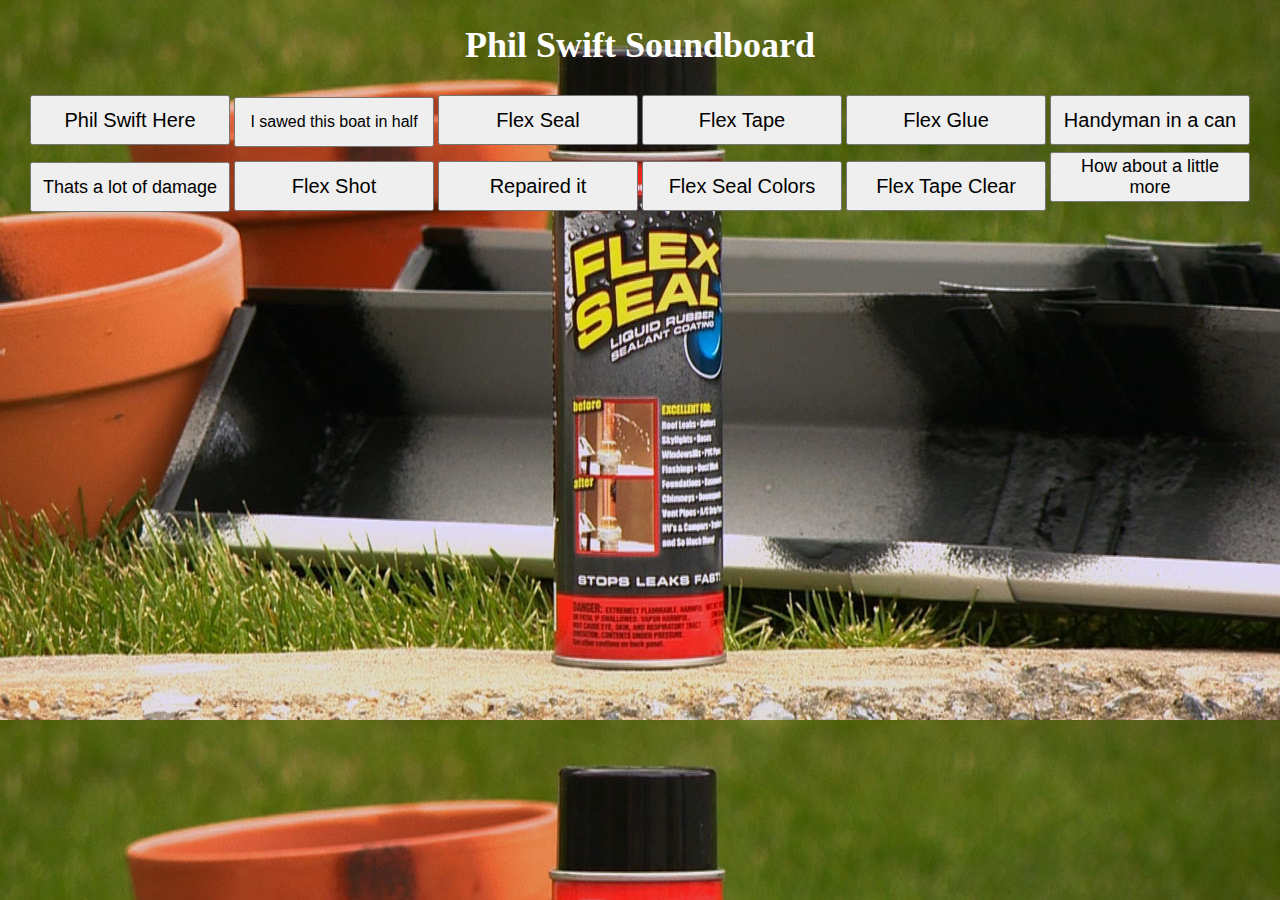
==== index.html @ e55ab318 "Mega Commit" ====
<!DOCTYPE html>
<html>
    <head>
        <title>Phil Swift Soundboard</title>
        <link rel="stylesheet" href="style.css">
        <audio id="boat" src="boat.mp3"></audio>
        <audio id="hereforflextape" src="hereforflextape.wav"></audio>
        <audio id="damage" src="damage.m4a"></audio>
	<audio id="flextape" src="flextape.wav"></audio>
    </head>
    <body>
        <h1 id="title">Phil Swift Soundboard</h1>
        <div id="row">
            <div id="button">
                <button class="buttonshape" onclick="document.getElementById('hereforflextape').play()">Phil Swift Here</button>
            </div>
            <div id="button">
                <button class="buttonshape3" onclick="document.getElementById('boat').play()">I sawed this boat in half</button>
            </div>
            <div id="button">
                <button class="buttonshape">Flex Seal</button>
            </div>
            <div id="button">
                <button class="buttonshape" onclick="document.getElementById('flextape').play()">Flex Tape</button>
            </div>
            <div id="button">
                <button class="buttonshape">Flex Glue</button>
            </div>
            <div id="button">
                <button class="buttonshape">Handyman in a can</button>
            </div>
        </div>
        <div id="row">
            <div id="button">
                <button class="buttonshape2" onclick="document.getElementById('damage').play()">Thats a lot of damage</button>
            </div>
            <div id="button">
                <button class="buttonshape">Flex Shot</button>
            </div>
            <div id="button">
                <button class="buttonshape">Repaired it</button>
            </div>
            <div id="button">
                <button class="buttonshape">Flex Seal Colors</button>
            </div>
            <div id="button">
                <button class="buttonshape">Flex Tape Clear</button>
            </div>
            <div id="button">
                <button class="buttonshape2">How about a little more</button>
            </div>
        </div>
    </body>
</html>
---- style.css ----
body{
    text-align: center;
    background-image: url('background.jpg');
    background-size: cover;
}
#button{
    display: inline-block;   
}
.buttonshape{
    width: 200px;
    height: 50px;
    font-size: 20px;
    margin-top: 5px;
}
.buttonshape2{
    width: 200px;
    height: 50px;
    font-size: 18px;
    margin-top: 5px;
}
.buttonshape3{
    width: 200px;
    height: 50px;
    font-size: 16px;
    margin-top: 5px;
}
.buttonshape4{
    width: 200px;
    height: 50px;
    font-size: 16px;
    margin-top: 5px;
}
#title{
    font-size: 36px;
    font-family: Comic Sans MS;
    color: white;
}
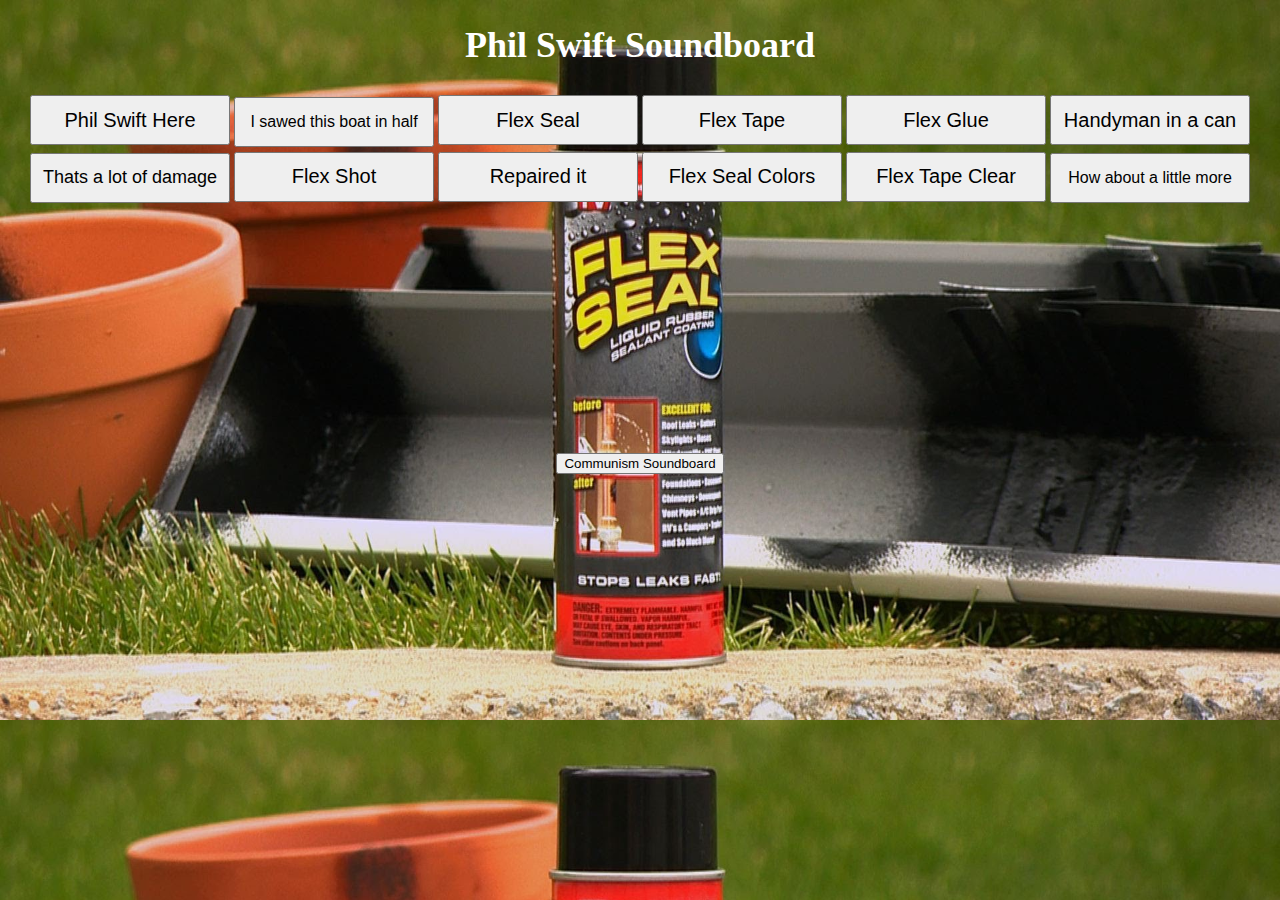
==== commit 82b81d13: "the final edit" ====
--- a/index.html
+++ b/index.html
@@ -7,6 +7,14 @@
         <audio id="hereforflextape" src="hereforflextape.wav"></audio>
         <audio id="damage" src="damage.m4a"></audio>
 	<audio id="flextape" src="flextape.wav"></audio>
+	<audio id="flexseal" src="flexseal.wav"></audio>
+	<audio id="repaired" src="repaired.wav"></audio>
+	<audio id="flexglue" src="flexglue.wav"></audio>
+	<audio id="handyman" src="handyman.wav"></audio>
+	<audio id="flexshot" src="flexshot.wav"></audio>
+	<audio id="flexsealcolors" src="flexsealcolors.wav"></audio>
+	<audio id="flextapeclear" src="flextapeclear.wav"></audio>
+	<audio id="more" src="more.wav"></audio>
     </head>
     <body>
         <h1 id="title">Phil Swift Soundboard</h1>
@@ -18,16 +26,16 @@
                 <button class="buttonshape3" onclick="document.getElementById('boat').play()">I sawed this boat in half</button>
             </div>
             <div id="button">
-                <button class="buttonshape">Flex Seal</button>
+                <button class="buttonshape" onclick="document.getElementById('flexseal').play()">Flex Seal</button>
             </div>
             <div id="button">
                 <button class="buttonshape" onclick="document.getElementById('flextape').play()">Flex Tape</button>
             </div>
             <div id="button">
-                <button class="buttonshape">Flex Glue</button>
+                <button class="buttonshape" onclick="document.getElementById('flexglue').play()">Flex Glue</button>
             </div>
             <div id="button">
-                <button class="buttonshape">Handyman in a can</button>
+                <button class="buttonshape" onclick="document.getElementById('handyman').play()">Handyman in a can</button>
             </div>
         </div>
         <div id="row">
@@ -35,20 +43,23 @@
                 <button class="buttonshape2" onclick="document.getElementById('damage').play()">Thats a lot of damage</button>
             </div>
             <div id="button">
-                <button class="buttonshape">Flex Shot</button>
+                <button class="buttonshape" onclick="document.getElementById('flexshot').play()">Flex Shot</button>
             </div>
             <div id="button">
-                <button class="buttonshape">Repaired it</button>
+                <button class="buttonshape" onclick="document.getElementById('repaired').play()">Repaired it</button>
             </div>
             <div id="button">
-                <button class="buttonshape">Flex Seal Colors</button>
+                <button class="buttonshape" onclick="document.getElementById('flexsealcolors').play()">Flex Seal Colors</button>
             </div>
             <div id="button">
-                <button class="buttonshape">Flex Tape Clear</button>
+                <button class="buttonshape" onclick="document.getElementById('flextapeclear').play()">Flex Tape Clear</button>
             </div>
             <div id="button">
-                <button class="buttonshape2">How about a little more</button>
+                <button class="buttonshape3" onclick="document.getElementById('more').play()">How about a little more</button>
             </div>
         </div>
+	<div style="margin-top: 250px;">
+		<a href="https://brendansiwik.github.io/communism/"><button id="extras">Communism Soundboard</button></a>
+	</div>
     </body>
 </html>
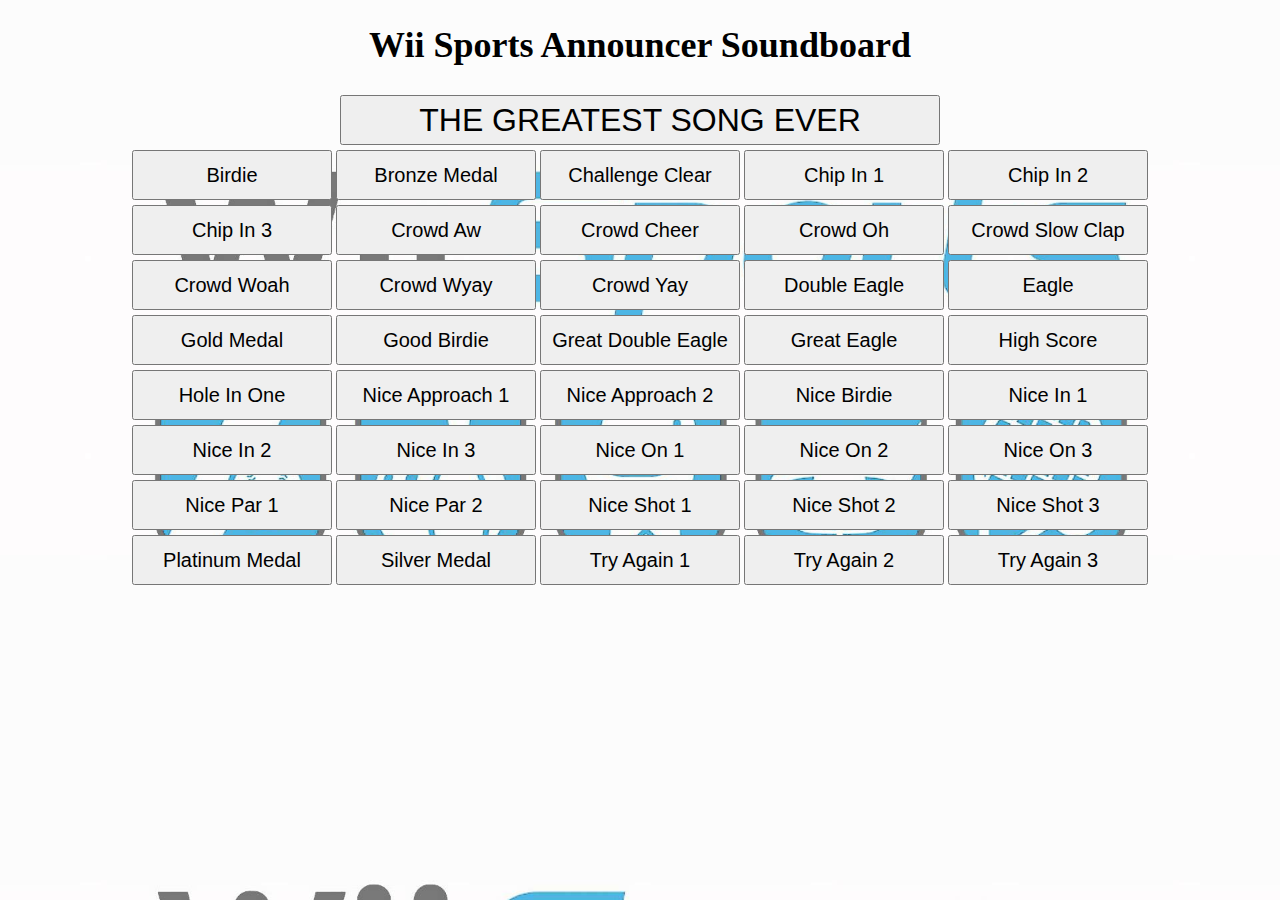
==== commit 4874138f: "done" ====
--- a/index.html
+++ b/index.html
@@ -1,65 +1,191 @@
 <!DOCTYPE html>
 <html>
     <head>
-        <title>Phil Swift Soundboard</title>
+        <title>Wii Sports Announcer Soundboard</title>
+        <audio id="tune" src="sounds/tune.flac"></audio>
         <link rel="stylesheet" href="style.css">
-        <audio id="boat" src="boat.mp3"></audio>
-        <audio id="hereforflextape" src="hereforflextape.wav"></audio>
-        <audio id="damage" src="damage.m4a"></audio>
-	<audio id="flextape" src="flextape.wav"></audio>
-	<audio id="flexseal" src="flexseal.wav"></audio>
-	<audio id="repaired" src="repaired.wav"></audio>
-	<audio id="flexglue" src="flexglue.wav"></audio>
-	<audio id="handyman" src="handyman.wav"></audio>
-	<audio id="flexshot" src="flexshot.wav"></audio>
-	<audio id="flexsealcolors" src="flexsealcolors.wav"></audio>
-	<audio id="flextapeclear" src="flextapeclear.wav"></audio>
-	<audio id="more" src="more.wav"></audio>
+        <audio id="Birdie" src="sounds/Birdie.wav"></audio>
+        <audio id="BronzeMedal" src="sounds/BronzeMedal.wav"></audio>
+        <audio id="ChallengeClear" src="sounds/ChallengeClear.wav"></audio>
+        <audio id="ChipIn1" src="sounds/ChipIn1.wav"></audio>
+        <audio id="ChipIn2" src="sounds/ChipIn2.wav"></audio>
+        <audio id="ChipIn3" src="sounds/ChipIn3.wav"></audio>
+        <audio id="CrowdAw" src="sounds/CrowdAw.wav"></audio>
+        <audio id="CrowdCheer" src="sounds/CrowdCheer.wav"></audio>
+        <audio id="CrowdOh" src="sounds/CrowdOh.wav"></audio>
+        <audio id="CrowdSlowClap" src="sounds/CrowdSlowClap.wav"></audio>
+        <audio id="CrowdWyay" src="sounds/CrowdWyay.wav"></audio>
+        <audio id="CrowdYay" src="sounds/CrowdYay.wav"></audio>
+        <audio id="DoubleEagle" src="sounds/DoubleEagle.wav"></audio>
+        <audio id="Eagle" src="sounds/Eagle.wav"></audio>
+        <audio id="GoldMedal" src="sounds/GoldMedal.wav"></audio>
+        <audio id="GoodBirdie" src="sounds/GoodBirdie.wav"></audio>
+        <audio id="GreatDoubleEagle" src="sounds/GreatDoubleEagle.wav"></audio>
+        <audio id="GreatEagle" src="sounds/GreatEagle.wav"></audio>
+        <audio id="HighScore" src="sounds/HighScore.wav"></audio>
+        <audio id="HoleInOne" src="sounds/HoleInOne.wav"></audio>
+        <audio id="NiceApproach1" src="sounds/NiceApproach1.wav"></audio>
+        <audio id="NiceApproach2" src="sounds/NiceApproach2.wav"></audio>
+        <audio id="NiceBirdie" src="sounds/NiceBirdie.wav"></audio>
+        <audio id="NiceIn1" src="sounds/NiceIn1.wav"></audio>
+        <audio id="NiceIn2" src="sounds/NiceIn2.wav"></audio>
+        <audio id="NiceIn3" src="sounds/NiceIn3.wav"></audio>
+        <audio id="NiceOn1" src="sounds/NiceOn1.wav"></audio>
+        <audio id="NiceOn2" src="sounds/NiceOn2.wav"></audio>
+        <audio id="NiceOn3" src="sounds/NiceOn3.wav"></audio>
+        <audio id="NicePar1" src="sounds/NicePar1.wav"></audio>
+        <audio id="NicePar2" src="sounds/NicePar2.wav"></audio>
+        <audio id="NiceShot1" src="sounds/NiceShot1.wav"></audio>
+        <audio id="NiceShot2" src="sounds/NiceShot2.wav"></audio>
+        <audio id="NiceShot3" src="sounds/NiceShot3.wav"></audio>
+        <audio id="PlatinumMedal" src="sounds/PlatinumMedal.wav"></audio>
+        <audio id="SilverMedal" src="sounds/SilverMedal.wav"></audio>
+        <audio id="TryAgain1" src="sounds/TryAgain1.wav"></audio>
+        <audio id="TryAgain2" src="sounds/TryAgain2.wav"></audio>
+        <audio id="TryAgain3" src="sounds/TryAgain3.wav"></audio>
+        <audio id="boat" src="sounds/"></audio>
     </head>
     <body>
-        <h1 id="title">Phil Swift Soundboard</h1>
+        <h1 id="title">Wii Sports Announcer Soundboard</h1>
         <div id="row">
             <div id="button">
-                <button class="buttonshape" onclick="document.getElementById('hereforflextape').play()">Phil Swift Here</button>
-            </div>
-            <div id="button">
-                <button class="buttonshape3" onclick="document.getElementById('boat').play()">I sawed this boat in half</button>
-            </div>
-            <div id="button">
-                <button class="buttonshape" onclick="document.getElementById('flexseal').play()">Flex Seal</button>
-            </div>
-            <div id="button">
-                <button class="buttonshape" onclick="document.getElementById('flextape').play()">Flex Tape</button>
-            </div>
-            <div id="button">
-                <button class="buttonshape" onclick="document.getElementById('flexglue').play()">Flex Glue</button>
-            </div>
-            <div id="button">
-                <button class="buttonshape" onclick="document.getElementById('handyman').play()">Handyman in a can</button>
+                <button class="titlebutton" onclick="document.getElementById('tune').play()">THE GREATEST SONG EVER</button>
             </div>
         </div>
         <div id="row">
             <div id="button">
-                <button class="buttonshape2" onclick="document.getElementById('damage').play()">Thats a lot of damage</button>
+                <button class="buttonshape" onclick="document.getElementById('Birdie').play()">Birdie</button>
             </div>
             <div id="button">
-                <button class="buttonshape" onclick="document.getElementById('flexshot').play()">Flex Shot</button>
+                <button class="buttonshape" onclick="document.getElementById('BronzeMedal').play()">Bronze Medal</button>
             </div>
             <div id="button">
-                <button class="buttonshape" onclick="document.getElementById('repaired').play()">Repaired it</button>
+                <button class="buttonshape" onclick="document.getElementById('ChallengeClear').play()">Challenge Clear</button>
             </div>
             <div id="button">
-                <button class="buttonshape" onclick="document.getElementById('flexsealcolors').play()">Flex Seal Colors</button>
+                <button class="buttonshape" onclick="document.getElementById('ChipIn1').play()">Chip In 1</button>
             </div>
             <div id="button">
-                <button class="buttonshape" onclick="document.getElementById('flextapeclear').play()">Flex Tape Clear</button>
+                <button class="buttonshape" onclick="document.getElementById('ChipIn2').play()">Chip In 2</button>
+            </div>
+        </div>
+        <div id="row">
+            <div id="button">
+                <button class="buttonshape" onclick="document.getElementById('ChipIn3').play()">Chip In 3</button>
             </div>
             <div id="button">
-                <button class="buttonshape3" onclick="document.getElementById('more').play()">How about a little more</button>
+                <button class="buttonshape" onclick="document.getElementById('CrowdAw').play()">Crowd Aw</button>
+            </div>
+            <div id="button">
+                <button class="buttonshape" onclick="document.getElementById('CrowdCheer').play()">Crowd Cheer</button>
+            </div>
+            <div id="button">
+                <button class="buttonshape" onclick="document.getElementById('CrowdOh').play()">Crowd Oh</button>
+            </div>
+            <div id="button">
+                <button class="buttonshape" onclick="document.getElementById('CrowdSlowClap').play()">Crowd Slow Clap</button>
             </div>
         </div>
-	<div style="margin-top: 250px;">
-		<a href="https://brendansiwik.github.io/communism/"><button id="extras">Communism Soundboard</button></a>
-	</div>
+        <div id="row">
+            <div id="button">
+                <button class="buttonshape" onclick="document.getElementById('CrowdWoah').play()">Crowd Woah</button>
+            </div>
+            <div id="button">
+                <button class="buttonshape" onclick="document.getElementById('CrowdWyay').play()">Crowd Wyay</button>
+            </div>
+            <div id="button">
+                <button class="buttonshape" onclick="document.getElementById('CrowdYay').play()">Crowd Yay</button>
+            </div>
+            <div id="button">
+                <button class="buttonshape" onclick="document.getElementById('DoubleEagle').play()">Double Eagle</button>
+            </div>
+            <div id="button">
+                <button class="buttonshape" onclick="document.getElementById('Eagle').play()">Eagle</button>
+            </div>
+        </div>
+        <div id="row">
+            <div id="button">
+                <button class="buttonshape" onclick="document.getElementById('GoldMedal').play()">Gold Medal</button>
+            </div>
+            <div id="button">
+                <button class="buttonshape" onclick="document.getElementById('GoodBirdie').play()">Good Birdie</button>
+            </div>
+            <div id="button">
+                <button class="buttonshape" onclick="document.getElementById('GreatDoubleEagle').play()">Great Double Eagle</button>
+            </div>
+            <div id="button">
+                <button class="buttonshape" onclick="document.getElementById('GreatEagle').play()">Great Eagle</button>
+            </div>
+            <div id="button">
+                <button class="buttonshape" onclick="document.getElementById('HighScore').play()">High Score</button>
+            </div>
+        </div>
+        <div id="row">
+            <div id="button">
+                <button class="buttonshape" onclick="document.getElementById('HoleInOne').play()">Hole In One</button>
+            </div>
+            <div id="button">
+                <button class="buttonshape" onclick="document.getElementById('NiceApproach1').play()">Nice Approach 1</button>
+            </div>
+            <div id="button">
+                <button class="buttonshape" onclick="document.getElementById('NiceApproach2').play()">Nice Approach 2</button>
+            </div>
+            <div id="button">
+                <button class="buttonshape" onclick="document.getElementById('NiceBirdie').play()">Nice Birdie</button>
+            </div>
+            <div id="button">
+                <button class="buttonshape" onclick="document.getElementById('NiceIn1').play()">Nice In 1</button>
+            </div>
+        </div>
+        <div id="row">
+            <div id="button">
+                <button class="buttonshape" onclick="document.getElementById('NiceIn2').play()">Nice In 2</button>
+            </div>
+            <div id="button">
+                <button class="buttonshape" onclick="document.getElementById('NiceIn3').play()">Nice In 3</button>
+            </div>
+            <div id="button">
+                <button class="buttonshape" onclick="document.getElementById('NiceOn1').play()">Nice On 1</button>
+            </div>
+            <div id="button">
+                <button class="buttonshape" onclick="document.getElementById('NiceOn2').play()">Nice On 2</button>
+            </div>
+            <div id="button">
+                <button class="buttonshape" onclick="document.getElementById('NiceOn3').play()">Nice On 3</button>
+            </div>
+        </div>
+        <div id="row">
+            <div id="button">
+                <button class="buttonshape" onclick="document.getElementById('NicePar1').play()">Nice Par 1</button>
+            </div>
+            <div id="button">
+                <button class="buttonshape" onclick="document.getElementById('NicePar2').play()">Nice Par 2</button>
+            </div>
+            <div id="button">
+                <button class="buttonshape" onclick="document.getElementById('NiceShot1').play()">Nice Shot 1</button>
+            </div>
+            <div id="button">
+                <button class="buttonshape" onclick="document.getElementById('NiceShot2').play()">Nice Shot 2</button>
+            </div>
+            <div id="button">
+                <button class="buttonshape" onclick="document.getElementById('NiceShot3').play()">Nice Shot 3</button>
+            </div>
+        </div>
+        <div id="row">
+            <div id="button">
+                <button class="buttonshape" onclick="document.getElementById('PlatinumMedal').play()">Platinum Medal</button>
+            </div>
+            <div id="button">
+                <button class="buttonshape" onclick="document.getElementById('SilverMedal').play()">Silver Medal</button>
+            </div>
+            <div id="button">
+                <button class="buttonshape" onclick="document.getElementById('TryAgain1').play()">Try Again 1</button>
+            </div>
+            <div id="button">
+                <button class="buttonshape" onclick="document.getElementById('TryAgain2').play()">Try Again 2</button>
+            </div>
+            <div id="button">
+                <button class="buttonshape" onclick="document.getElementById('TryAgain3').play()">Try Again 3</button>
+            </div>
     </body>
 </html>
--- a/style.css
+++ b/style.css
@@ -24,14 +24,22 @@
     font-size: 16px;
     margin-top: 5px;
 }
-.buttonshape4{
-    width: 200px;
+.titlebutton{
+    width: 600px;
     height: 50px;
-    font-size: 16px;
+    font-size: 32px;
     margin-top: 5px;
 }
 #title{
     font-size: 36px;
     font-family: Comic Sans MS;
-    color: white;
-}+    color: black;
+}
+#extras{
+	font-size: 24px;
+}
+#commiesite{
+    text-align: center;
+    background-image: url('ussr.png');
+    background-size: cover;
+}
